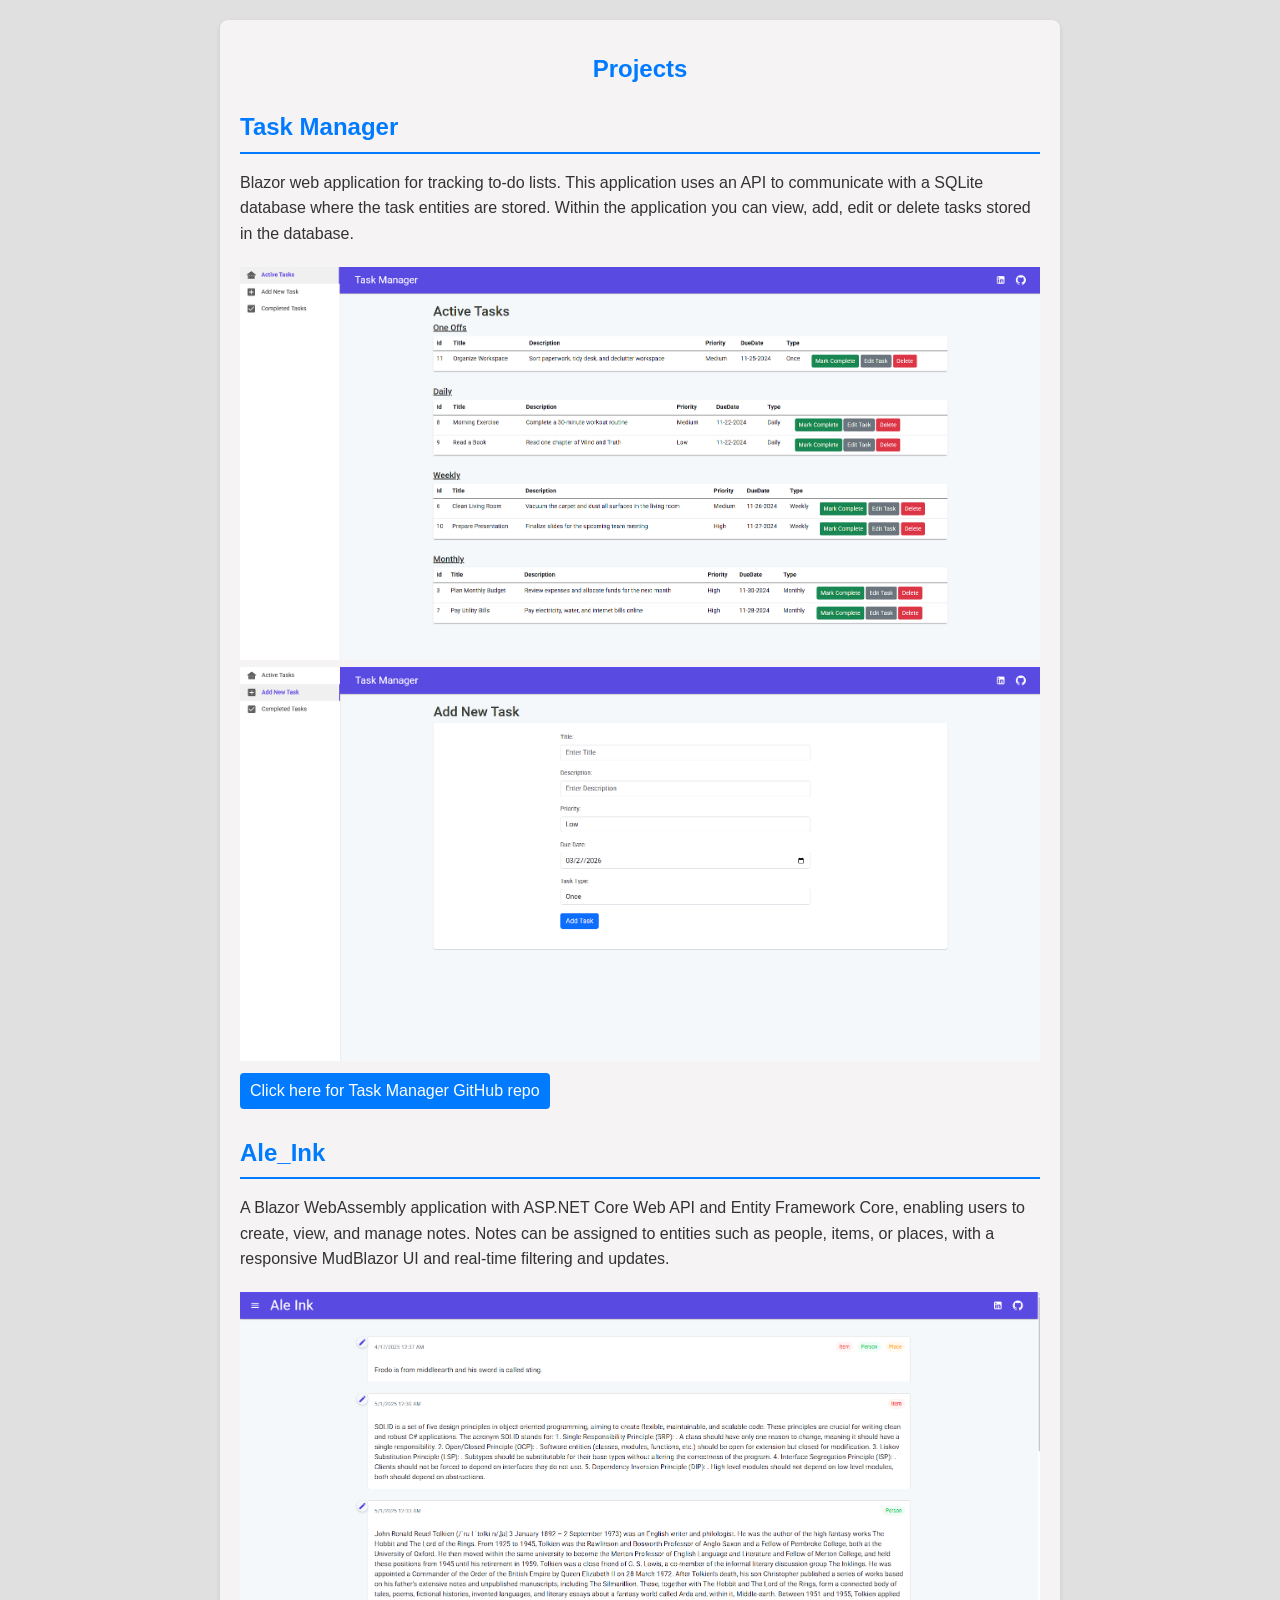
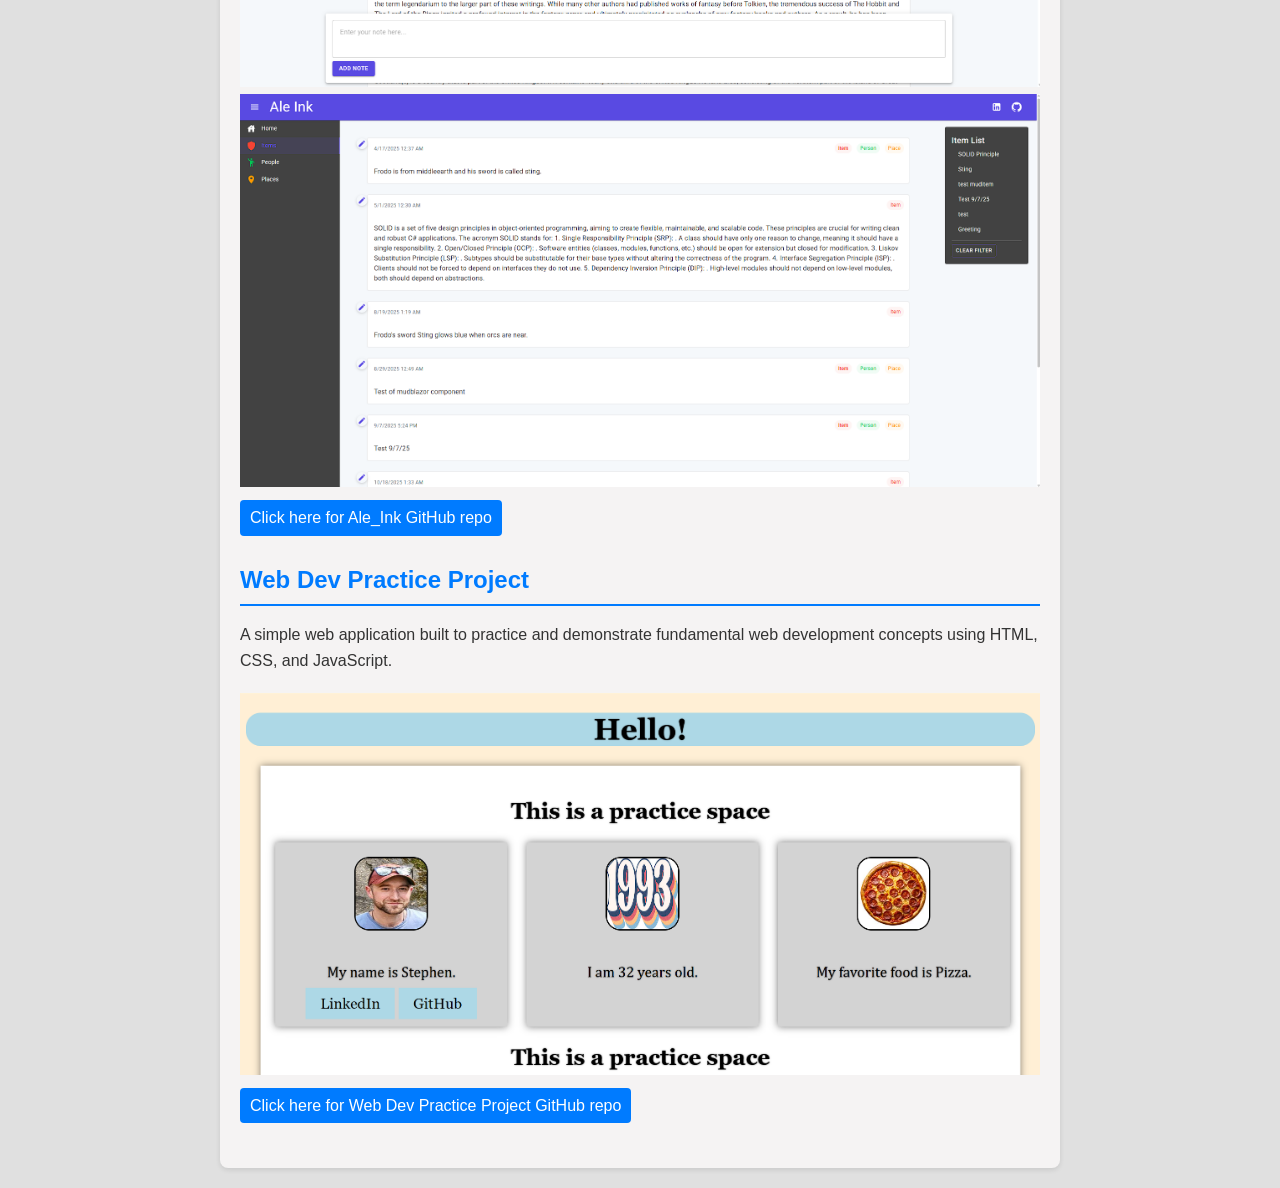
==== projects.html @ f8fbc535 "fixed file structure" ====
<!DOCTYPE html>
<html lang="en">
    <head>
        <meta charset="UTF-8" />
        <meta name="viewport" content="width=device-width, initial-scale=1.0" />
        <link rel="stylesheet" href="styles.css" />   
        <title>Projects</title>
    </head>
    <body>
        <main class="container">
            <section class="header">
                <h1>Projects</h1>
            </section>
            <section class="section">
                <h2>Task Manager</h2>
                <p>
                    Blazor web application for tracking to-do lists. This application uses an API 
                    to communicate with a SQLite database where the task entities are stored. Within the application you can 
                    view, add, edit or delete tasks stored in the database.
                </p>
                <div class="image-container">
                    <img src="images/TaskManager1.png" alt="Task Manager Screenshot" style="max-width: 100%; height: auto;" />
                    <img src="images/TaskManager2.png" alt="Task Manager Screenshot" style="max-width: 100%; height: auto;" />
                </div>
                <div class="project-link">
                    <a href="https://github.com/STMcLemore/TaskManager" target="_blank">Click here for Task Manager GitHub repo</a>
                </div>
            </section>

            <section class="section">
                <h2>Ale_Ink</h2>
                <p>
                     A Blazor WebAssembly application with ASP.NET Core Web API and Entity Framework 
                    Core, enabling users to create, view, and manage notes. Notes can be assigned to entities such as people, 
                    items, or places, with a responsive MudBlazor UI and real-time filtering and updates.
                </p>
                    <div class="image-container">
                        <img src="images/AleInk1.png" alt="Ale_Ink Screenshot" style="max-width: 100%; height: auto;" />
                        <img src="images/AleInk2.png" alt="Ale_Ink Screenshot" style="max-width: 100%; height: auto;" />
                    </div>
                <div class="project-link">
                    <a href="https://github.com/STMcLemore/Ale_Ink" target="_blank">Click here for Ale_Ink GitHub repo</a>
                </div>
            </section>

            <section class="section">
                <h2>Web Dev Practice Project</h2>
                <p>
                    A simple web application built to practice and demonstrate fundamental web development concepts using HTML, CSS, and JavaScript.
                </p>
                       <div class="image-container">
                        <img src="images/WebDevPracticePage.png" alt="Web Dev Practice Project Screenshot" style="max-width: 100%; height: auto;" />
                    </div>
                <div class="project-link">
                    <a href="https://github.com/STMcLemore/html.css.practice" target="_blank">Click here for Web Dev Practice Project GitHub repo</a>
                </div>
            </section>
        </main>
    </body>
</html>
---- styles.css ----
body {
            font-family: Arial, sans-serif;
            line-height: 1.6;
            margin: 0;
            padding: 0;
            color: #333;
            background-color: #e0e0e0;
        }
        .container {
            max-width: 800px;
            margin: 20px auto;
            padding: 20px;
            background: #f5f3f3;
            border-radius: 8px;
            box-shadow: 0 2px 5px rgba(0, 0, 0, 0.1);
        }
        h1,
        h2 {
            color: #007bff;
        }
        .header {
            text-align: center;
        }
        .header h1 {
            margin: 10px 0;
        }
        .contact {
            margin: 10px 0;
            font-size: 14px;
        }
        .contact a {
            color: #007bff;
            text-decoration: none;
        }
        .section {
            margin: 20px 0;
        }
        .section h2 {
            margin-bottom: 10px;
            border-bottom: 2px solid #007bff;
            padding-bottom: 5px;
        }
        .item {
            margin-bottom: 15px;
        }
        .item h3 {
            margin: 0;
            font-size: 18px;
            color: #555;
        }
        .item p {
            margin: 5px 0;
            font-size: 14px;
        }
        .skills ul {
            list-style: none;
            padding: 0;
        }
        .skills ul li {
            display: inline-block;
            background: #007bff;
            color: #fff;
            padding: 5px 10px;
            margin: 5px 5px 5px 0;
            border-radius: 4px;
        }

        .image-container {
            text-align: center;
            margin-top: 20px;
        }

        .project-link {
            display: inline-block;
            background: #007bff;
            color: #fff;
            padding: 5px 10px;
            margin: 5px 5px 5px 0;
            border-radius: 4px;
        }

        .project-link:hover {
            background-color: #0056b3;
        }

        .project-link a:link,
        .project-link a:visited,
        .project-link a:hover,
        .project-link a:active {
            color: #fff;
            text-decoration: none;
        }

        #projects-page-link {
            display: inline-block;
            background: #007bff;
            color: #fff;
            padding: 5px 10px;
            margin: 5px 5px 5px 0;
            border-radius: 4px;
        }
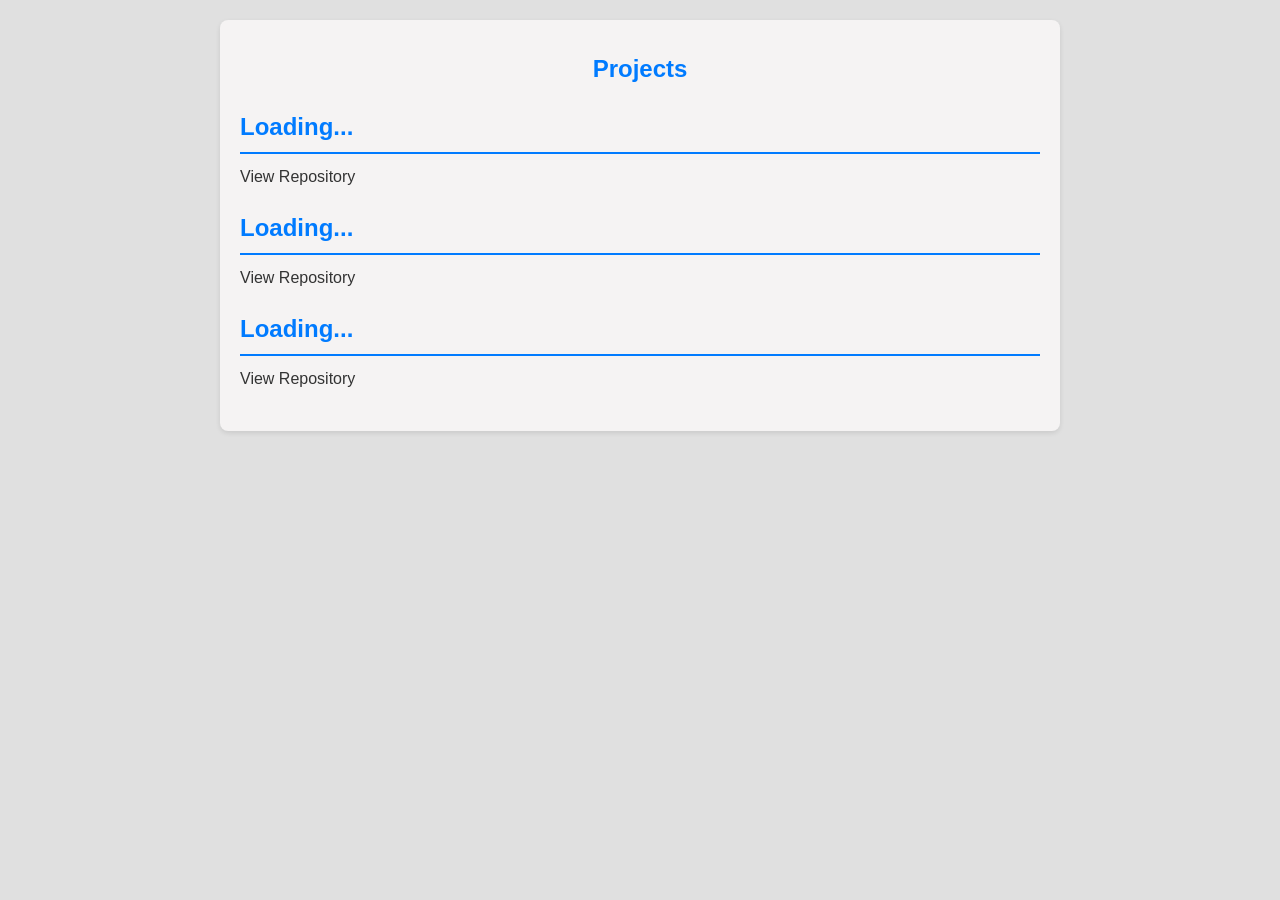
==== commit c2ba4b4a: "updated projects page" ====
--- a/projects.html
+++ b/projects.html
@@ -3,10 +3,61 @@
     <head>
         <meta charset="UTF-8" />
         <meta name="viewport" content="width=device-width, initial-scale=1.0" />
-        <link rel="stylesheet" href="styles.css" />   
+        <link rel="stylesheet" href="css/styles.css" />   
         <title>Projects</title>
     </head>
-    <body>
+   
+ <body>
+        <main class="container">
+            <section class="header">
+                <h1>Projects</h1>
+            </section>
+            <section class="section">
+                 <section class="section">
+                    <h2 id="taskManagerTitle">Loading...</h2>
+
+                    <div id="taskManagerReadme"></div>
+
+                    <div class="project-link">
+                        <a id="taskManagerLink" target="_blank">
+                            View Repository
+                        </a>
+                    </div>
+                </section>
+
+                <section class="section">
+                    <h2 id="aleInkTitle">Loading...</h2>
+
+                    <div id="aleInkReadme"></div>
+
+                    <div class="project-link">
+                        <a id="aleInkLink" target="_blank">
+                            View Repository
+                        </a>
+                    </div>
+                </section>
+
+                <section class="section">
+                    <h2 id="practiceTitle">Loading...</h2>
+
+                    <div id="practiceReadme"></div>
+
+                    <div class="project-link">
+                        <a id="practiceLink" target="_blank">
+                            View Repository
+                        </a>
+                    </div>
+                </section>
+            </section>
+        </main>
+        <script src="projects.js"></script>
+    </body>
+   
+   
+   
+   
+   
+    <!-- <body>
         <main class="container">
             <section class="header">
                 <h1>Projects</h1>
@@ -56,5 +107,5 @@
                 </div>
             </section>
         </main>
-    </body>
+    </body> -->
 </html>
--- a/css/styles.css
+++ b/css/styles.css
@@ -0,0 +1,138 @@
+ 
+ 
+ body {
+            font-family: Arial, sans-serif;
+            line-height: 1.6;
+            margin: 0;
+            padding: 0;
+            color: #333;
+            background-color: #e0e0e0;
+        }
+        .container {
+            max-width: 800px;
+            margin: 20px auto;
+            padding: 20px;
+            background: #f5f3f3;
+            border-radius: 8px;
+            box-shadow: 0 2px 5px rgba(0, 0, 0, 0.1);
+        }
+        h1,
+        h2 {
+            color: #007bff;
+        }
+        .header {
+            text-align: center;
+        }
+        .header h1 {
+            margin: 10px 0;
+        }
+        .contact {
+            margin: 10px 0;
+            font-size: 14px;
+        }
+        .contact a {
+            color: #007bff;
+            text-decoration: none;
+        }
+        .summary-header {
+            display: flex;
+            justify-content: space-between;
+            align-items: center;
+            width: 100%;
+            border-bottom: 2px solid #007bff;
+        }
+        .summary {
+            border-bottom: none !important;
+        }
+        .section {
+            margin: 20px 0;
+        }
+        .section h2 {
+            margin-bottom: 10px;
+            border-bottom: 2px solid #007bff;
+            padding-bottom: 5px;
+        }
+        .item {
+            margin-bottom: 15px;
+        }
+        .item h3 {
+            margin: 0;
+            font-size: 18px;
+            color: #555;
+        }
+        .item p {
+            margin: 5px 0;
+            font-size: 14px;
+        }
+        .skills ul {
+            list-style: none;
+            padding: 0;
+        }
+        .skills ul li {
+            display: inline-block;
+            background: #007bff;
+            color: #fff;
+            padding: 5px 10px;
+            margin: 5px 5px 5px 0;
+            border-radius: 4px;
+        }
+
+        .image-container {
+            text-align: center;
+            margin-top: 20px;
+        }
+
+        .link {
+            display: inline-block;
+            background: #007bff;
+            color: #fff;
+            padding: 5px 10px;
+            margin: 5px 5px 5px 0;
+            border-radius: 4px;
+        }
+
+        .link:hover {
+            background-color: #0056b3;
+        }
+
+        .link a:link,
+        .link a:visited,
+        .link a:hover,
+        .link a:active {
+            color: #fff;
+            text-decoration: none;
+        }
+
+        #page-link {
+            display: inline-block;
+            background: #007bff;
+            color: #fff;
+            padding: 5px 10px;
+            margin: 5px 5px 5px 0;
+            border-radius: 4px;
+        }
+
+        .readme {
+            max-height: 350px;
+            overflow-y: auto;
+            padding: 1rem;
+            background: #007bff;
+            color: #fff;
+            border-radius: 8px;
+
+            white-space: pre-wrap;
+            overflow-wrap: break-word;
+        }
+
+        .readme pre, 
+        .readme code {
+            white-space: pre-wrap !important;       
+            overflow-wrap: anywhere !important;     
+            width: 100%;                            
+        }
+
+
+
+
+
+
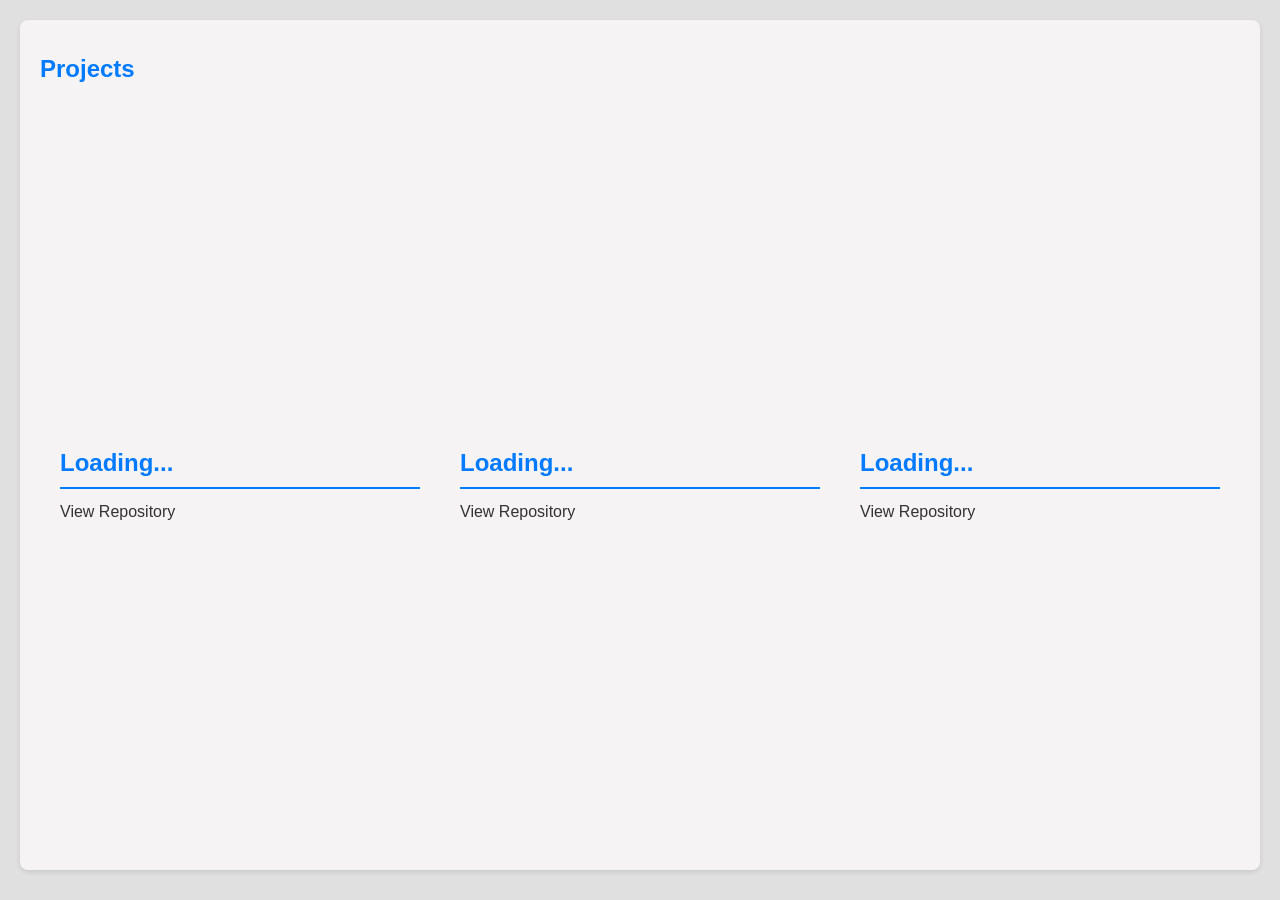
==== commit 00f4cf0b: "updated projects styling" ====
--- a/projects.html
+++ b/projects.html
@@ -3,16 +3,15 @@
     <head>
         <meta charset="UTF-8" />
         <meta name="viewport" content="width=device-width, initial-scale=1.0" />
-        <link rel="stylesheet" href="css/styles.css" />   
+        <link rel="stylesheet" href="css/projects.css" />
         <title>Projects</title>
     </head>
-   
+
  <body>
         <main class="container">
             <section class="header">
                 <h1>Projects</h1>
             </section>
-            <section class="section">
                  <section class="section">
                     <h2 id="taskManagerTitle">Loading...</h2>
 
@@ -48,15 +47,11 @@
                         </a>
                     </div>
                 </section>
-            </section>
         </main>
         <script src="projects.js"></script>
     </body>
-   
-   
-   
-   
-   
+
+
     <!-- <body>
         <main class="container">
             <section class="header">
@@ -65,8 +60,8 @@
             <section class="section">
                 <h2>Task Manager</h2>
                 <p>
-                    Blazor web application for tracking to-do lists. This application uses an API 
-                    to communicate with a SQLite database where the task entities are stored. Within the application you can 
+                    Blazor web application for tracking to-do lists. This application uses an API
+                    to communicate with a SQLite database where the task entities are stored. Within the application you can
                     view, add, edit or delete tasks stored in the database.
                 </p>
                 <div class="image-container">
@@ -81,8 +76,8 @@
             <section class="section">
                 <h2>Ale_Ink</h2>
                 <p>
-                     A Blazor WebAssembly application with ASP.NET Core Web API and Entity Framework 
-                    Core, enabling users to create, view, and manage notes. Notes can be assigned to entities such as people, 
+                     A Blazor WebAssembly application with ASP.NET Core Web API and Entity Framework
+                    Core, enabling users to create, view, and manage notes. Notes can be assigned to entities such as people,
                     items, or places, with a responsive MudBlazor UI and real-time filtering and updates.
                 </p>
                     <div class="image-container">
--- a/css/projects.css
+++ b/css/projects.css
@@ -0,0 +1,161 @@
+body {
+            font-family: Arial, sans-serif;
+            line-height: 1.6;
+            margin: 0;
+            padding: 0;
+            color: #333;
+            background-color: #e0e0e0;
+        }
+        .container {
+            max-width: 800px;
+            margin: 20px auto;
+            padding: 20px;
+            background: #f5f3f3;
+            border-radius: 8px;
+            box-shadow: 0 2px 5px rgba(0, 0, 0, 0.1);
+        }
+        h1,
+        h2 {
+            color: #007bff;
+        }
+        .header {
+            text-align: center;
+        }
+        .header h1 {
+            margin: 10px 0;
+        }
+        .contact {
+            margin: 10px 0;
+            font-size: 14px;
+        }
+        .contact a {
+            color: #007bff;
+            text-decoration: none;
+        }
+        .summary-header {
+            display: flex;
+            justify-content: space-between;
+            align-items: center;
+            width: 100%;
+            border-bottom: 2px solid #007bff;
+        }
+        .summary {
+            border-bottom: none !important;
+        }
+        .section {
+            margin: 20px 0;
+        }
+        .section h2 {
+            margin-bottom: 10px;
+            border-bottom: 2px solid #007bff;
+            padding-bottom: 5px;
+        }
+        .item {
+            margin-bottom: 15px;
+        }
+        .item h3 {
+            margin: 0;
+            font-size: 18px;
+            color: #555;
+        }
+        .item p {
+            margin: 5px 0;
+            font-size: 14px;
+        }
+        .skills ul {
+            list-style: none;
+            padding: 0;
+        }
+        .skills ul li {
+            display: inline-block;
+            background: #007bff;
+            color: #fff;
+            padding: 5px 10px;
+            margin: 5px 5px 5px 0;
+            border-radius: 4px;
+        }
+
+        .image-container {
+            text-align: center;
+            margin-top: 20px;
+        }
+
+        .link {
+            display: inline-block;
+            background: #007bff;
+            color: #fff;
+            padding: 5px 10px;
+            margin: 5px 5px 5px 0;
+            border-radius: 4px;
+        }
+
+        .link:hover {
+            background-color: #0056b3;
+        }
+
+        .link a:link,
+        .link a:visited,
+        .link a:hover,
+        .link a:active {
+            color: #fff;
+            text-decoration: none;
+        }
+
+        #page-link {
+            display: inline-block;
+            background: #007bff;
+            color: #fff;
+            padding: 5px 10px;
+            margin: 5px 5px 5px 0;
+            border-radius: 4px;
+        }
+
+        .readme {
+            max-height: 350px;
+            overflow-y: auto;
+            padding: 1rem;
+            background: #007bff;
+            color: #fff;
+            border-radius: 8px;
+
+            white-space: pre-wrap;
+            overflow-wrap: break-word;
+        }
+
+        .readme pre, 
+        .readme code {
+            white-space: pre-wrap !important;       
+            overflow-wrap: anywhere !important;     
+            width: 100%;                            
+        }
+
+
+     @media (min-width: 786px) {
+
+        main.container {
+            display: grid;
+            grid-template-columns: repeat(3, 1fr);
+            min-width: 1200px;
+            min-height: 90vh;
+        }
+
+        .header {
+            grid-column: 1 / -1;
+            justify-self: start;
+        }
+
+        .section {
+            margin: 0;
+            padding: 20px;
+
+        }
+
+        .readme {
+            min-height: 500px;
+        }
+}
+
+
+
+
+
